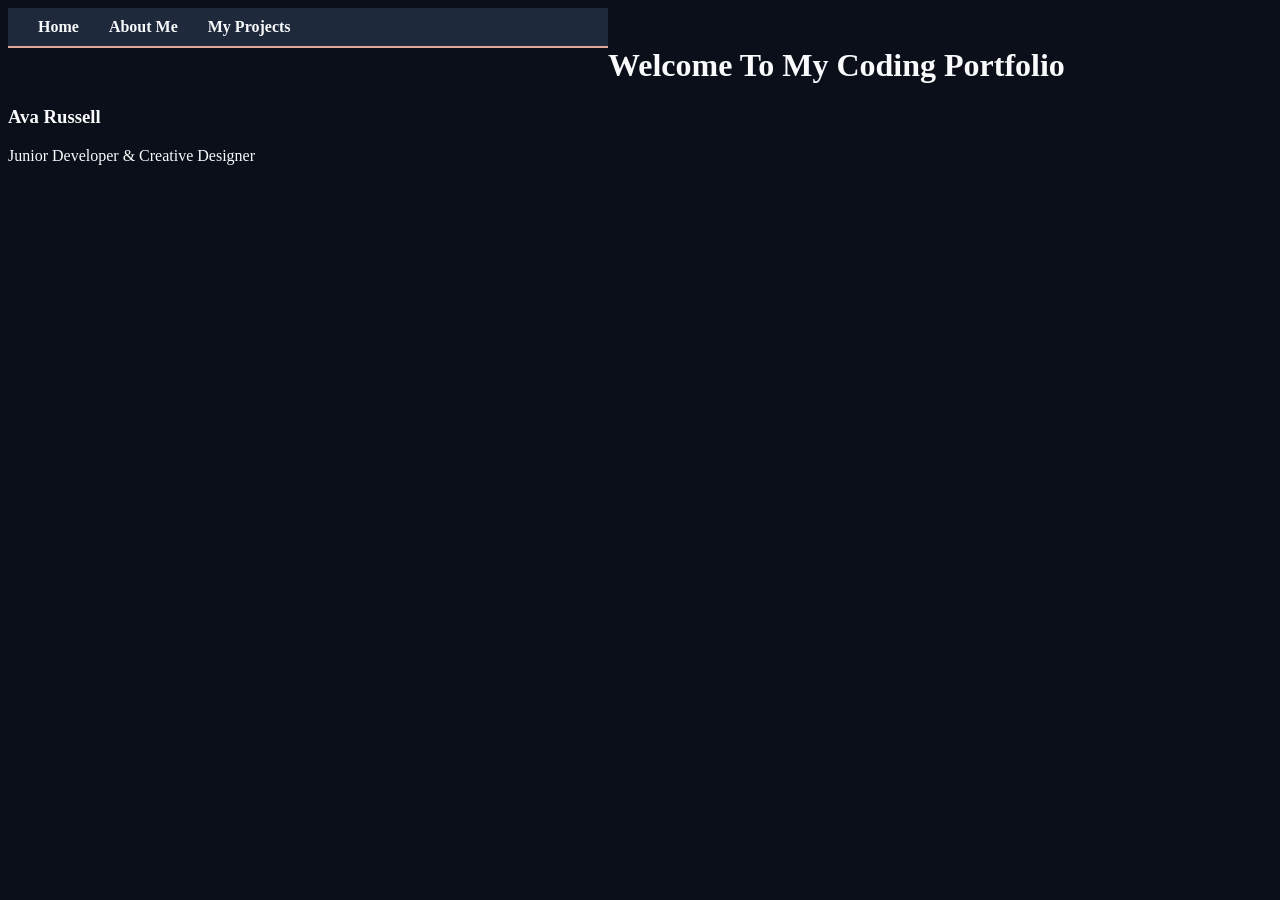
==== docs/index.html @ fb31e693 "Add GitHub Pages docs source" ====
<!DOCTYPE html>
<html>
    <head>
        <link rel="shortcut icon" href="" type="image/png"/>
        <link rel="stylesheet" href="style.css" type="text/css"/>
        <meta charset="UTF-8">
        <meta name="viewport" content="width=device-width, initial-scale=1.0">
        <title>Ava Russell | Coding Portfolio</title>
    </head>

    <body>
        <!--- Main navigation -->
        <nav id="mainnav">
            <ul>
                <li><a href="index.html">Home</a></li>
                <li><a href="About.html">About Me</a></li>
                <li><a href="Projects.html">My Projects</a></li>
            </ul>
        </nav>

        <main class="hero-section"></main>
        <br>
        <h1>Welcome To My Coding Portfolio</h1>
        <h3>Ava Russell</h3>
        <p class="tagline">Junior Developer & Creative Designer</p>
    </body>
</html>
---- docs/style.css ----
body {
    font-family: 'Times New Roman', Times, serif;
    background-color: #0B0F19;
    color: #F8FAFC;
}

h1,h2,h3,h4,h5,h6 {
    font-family: 'Times New Roman', Times, serif;
    color: #F8FAFC;
}

#mainnav {
    width: 570px;
    float: left;
    padding-left: 15px;
    padding-right: 15px;
    background-color: #1E293B;
    border-bottom: 2px solid #E0A899;
}

#mainnav ul {
    margin: 0;
    padding: 0;
    list-style-type: none;
    list-style-image: none;
    display: flex;
}

#mainnav li {
    float: left;
}

#mainnav a {
    display: block;
    padding: 10px 15px;
    color: #F8FAFC;
    text-decoration: none;
    font-weight: bold;
    transition: color 0.3s ease;
}

#mainnav a:hover {
    color: #E0A899;
}
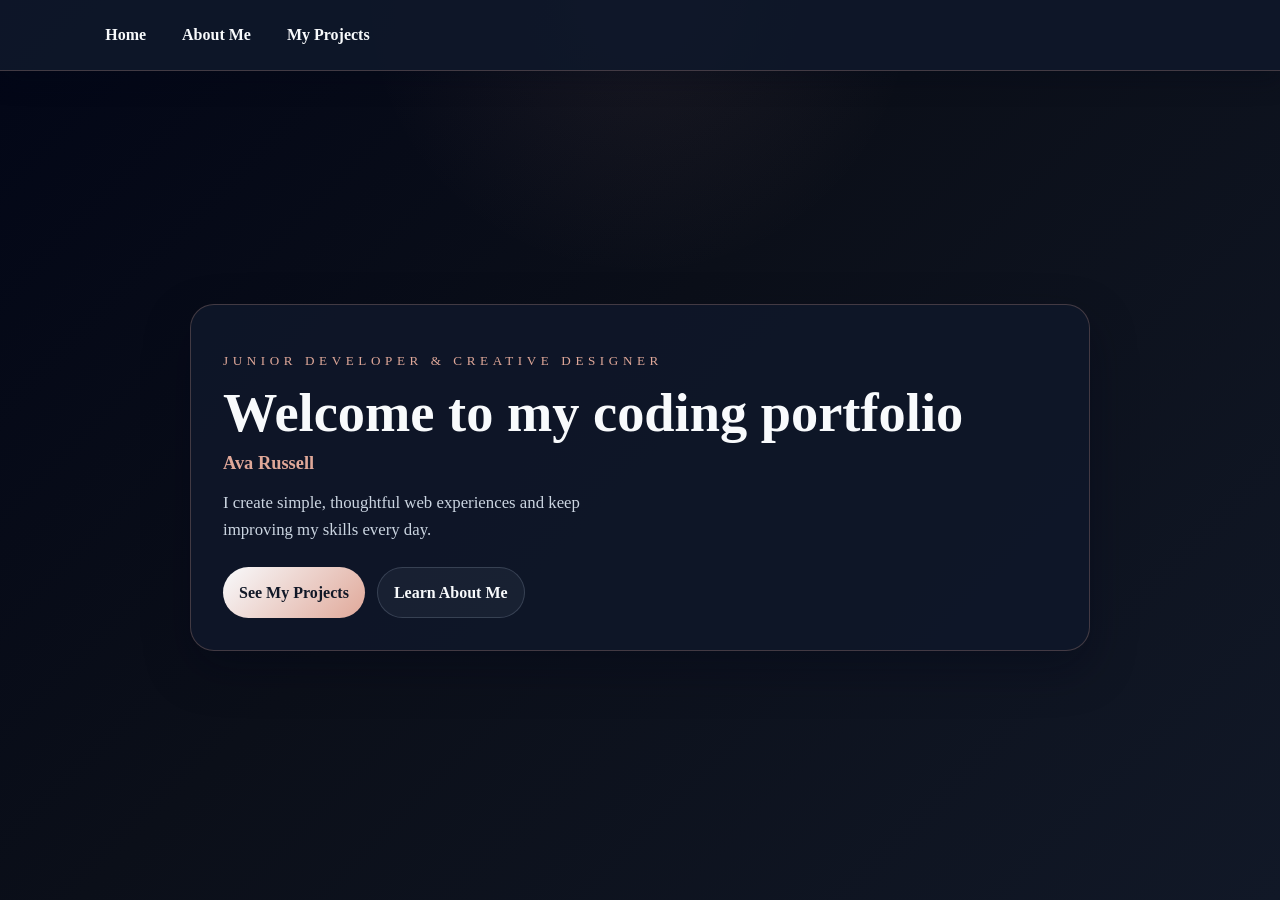
==== commit 9286701f: "Improve homepage styling" ====
--- a/docs/index.html
+++ b/docs/index.html
@@ -9,19 +9,28 @@
     </head>
 
     <body>
-        <!--- Main navigation -->
-        <nav id="mainnav">
-            <ul>
-                <li><a href="index.html">Home</a></li>
-                <li><a href="About.html">About Me</a></li>
-                <li><a href="Projects.html">My Projects</a></li>
-            </ul>
-        </nav>
+        <header class="site-header">
+            <nav id="mainnav">
+                <ul>
+                    <li><a href="index.html">Home</a></li>
+                    <li><a href="About.html">About Me</a></li>
+                    <li><a href="Projects.html">My Projects</a></li>
+                </ul>
+            </nav>
+        </header>
 
-        <main class="hero-section"></main>
-        <br>
-        <h1>Welcome To My Coding Portfolio</h1>
-        <h3>Ava Russell</h3>
-        <p class="tagline">Junior Developer & Creative Designer</p>
+        <main class="hero-section">
+            <section class="hero-card">
+                <p class="eyebrow">Junior Developer & Creative Designer</p>
+                <h1>Welcome to my coding portfolio</h1>
+                <h2>Ava Russell</h2>
+                <p class="tagline">I create simple, thoughtful web experiences and keep improving my skills every day.</p>
+
+                <div class="hero-actions">
+                    <a class="btn btn-primary" href="Projects.html">See My Projects</a>
+                    <a class="btn btn-secondary" href="About.html">Learn About Me</a>
+                </div>
+            </section>
+        </main>
     </body>
 </html>
--- a/docs/style.css
+++ b/docs/style.css
@@ -1,44 +1,146 @@
-body {
-    font-family: 'Times New Roman', Times, serif;
-    background-color: #0B0F19;
-    color: #F8FAFC;
+* {
+    box-sizing: border-box;
 }
 
-h1,h2,h3,h4,h5,h6 {
+:root {
+    --bg: #07111f;
+    --panel: rgba(15, 23, 42, 0.88);
+    --panel-border: rgba(224, 168, 153, 0.25);
+    --text: #F8FAFC;
+    --muted: #CBD5E1;
+    --accent: #E0A899;
+}
+
+body {
+    margin: 0;
+    min-height: 100vh;
     font-family: 'Times New Roman', Times, serif;
-    color: #F8FAFC;
+    background:
+        radial-gradient(circle at top, rgba(224, 168, 153, 0.08), transparent 25%),
+        linear-gradient(135deg, #020617 0%, #0B0F19 45%, #111827 100%);
+    color: var(--text);
+    line-height: 1.6;
+}
+
+.site-header {
+    width: 100%;
 }
 
 #mainnav {
-    width: 570px;
-    float: left;
-    padding-left: 15px;
-    padding-right: 15px;
-    background-color: #1E293B;
-    border-bottom: 2px solid #E0A899;
+    width: 100%;
+    padding: 0.75rem 1rem;
+    background: rgba(15, 23, 42, 0.92);
+    border-bottom: 1px solid var(--panel-border);
+    box-shadow: 0 10px 25px rgba(2, 6, 23, 0.25);
 }
 
 #mainnav ul {
-    margin: 0;
+    margin: 0 auto;
     padding: 0;
-    list-style-type: none;
-    list-style-image: none;
+    max-width: 1100px;
+    list-style: none;
     display: flex;
-}
-
-#mainnav li {
-    float: left;
+    flex-wrap: wrap;
+    gap: 0.35rem;
 }
 
 #mainnav a {
-    display: block;
-    padding: 10px 15px;
-    color: #F8FAFC;
+    display: inline-block;
+    padding: 0.65rem 0.95rem;
+    color: var(--text);
     text-decoration: none;
-    font-weight: bold;
-    transition: color 0.3s ease;
+    font-weight: 700;
+    border-radius: 999px;
+    transition: background-color 0.2s ease, color 0.2s ease;
 }
 
 #mainnav a:hover {
-    color: #E0A899;
+    background: rgba(224, 168, 153, 0.12);
+    color: var(--accent);
 }
+
+.hero-section {
+    display: flex;
+    justify-content: center;
+    align-items: center;
+    min-height: calc(100vh - 72px);
+    padding: 2rem 1rem 3rem;
+}
+
+.hero-card {
+    width: min(900px, 100%);
+    background: var(--panel);
+    border: 1px solid var(--panel-border);
+    border-radius: 24px;
+    padding: 2rem;
+    box-shadow: 0 18px 45px rgba(2, 6, 23, 0.35);
+}
+
+.eyebrow {
+    text-transform: uppercase;
+    letter-spacing: 0.35em;
+    font-size: 0.82rem;
+    color: var(--accent);
+}
+
+h1,
+h2,
+h3,
+h4,
+h5,
+h6 {
+    font-family: 'Times New Roman', Times, serif;
+    color: var(--text);
+}
+
+h1 {
+    margin: 0.2rem 0 0.4rem;
+    font-size: clamp(2rem, 6vw, 3.4rem);
+    line-height: 1.08;
+}
+
+h2 {
+    margin: 0;
+    font-size: 1.15rem;
+    color: var(--accent);
+}
+
+.tagline {
+    margin-top: 0.75rem;
+    color: var(--muted);
+    font-size: 1.05rem;
+    max-width: 48ch;
+}
+
+.hero-actions {
+    display: flex;
+    flex-wrap: wrap;
+    gap: 0.75rem;
+    margin-top: 1.4rem;
+}
+
+.btn {
+    display: inline-flex;
+    align-items: center;
+    justify-content: center;
+    padding: 0.75rem 1rem;
+    border-radius: 999px;
+    text-decoration: none;
+    font-weight: 700;
+    transition: transform 0.15s ease, opacity 0.15s ease;
+}
+
+.btn:hover {
+    transform: translateY(-1px);
+}
+
+.btn-primary {
+    color: #111827;
+    background: linear-gradient(135deg, #F8FAFC, #E0A899);
+}
+
+.btn-secondary {
+    color: var(--text);
+    background: rgba(148, 163, 184, 0.08);
+    border: 1px solid rgba(148, 163, 184, 0.25);
+}
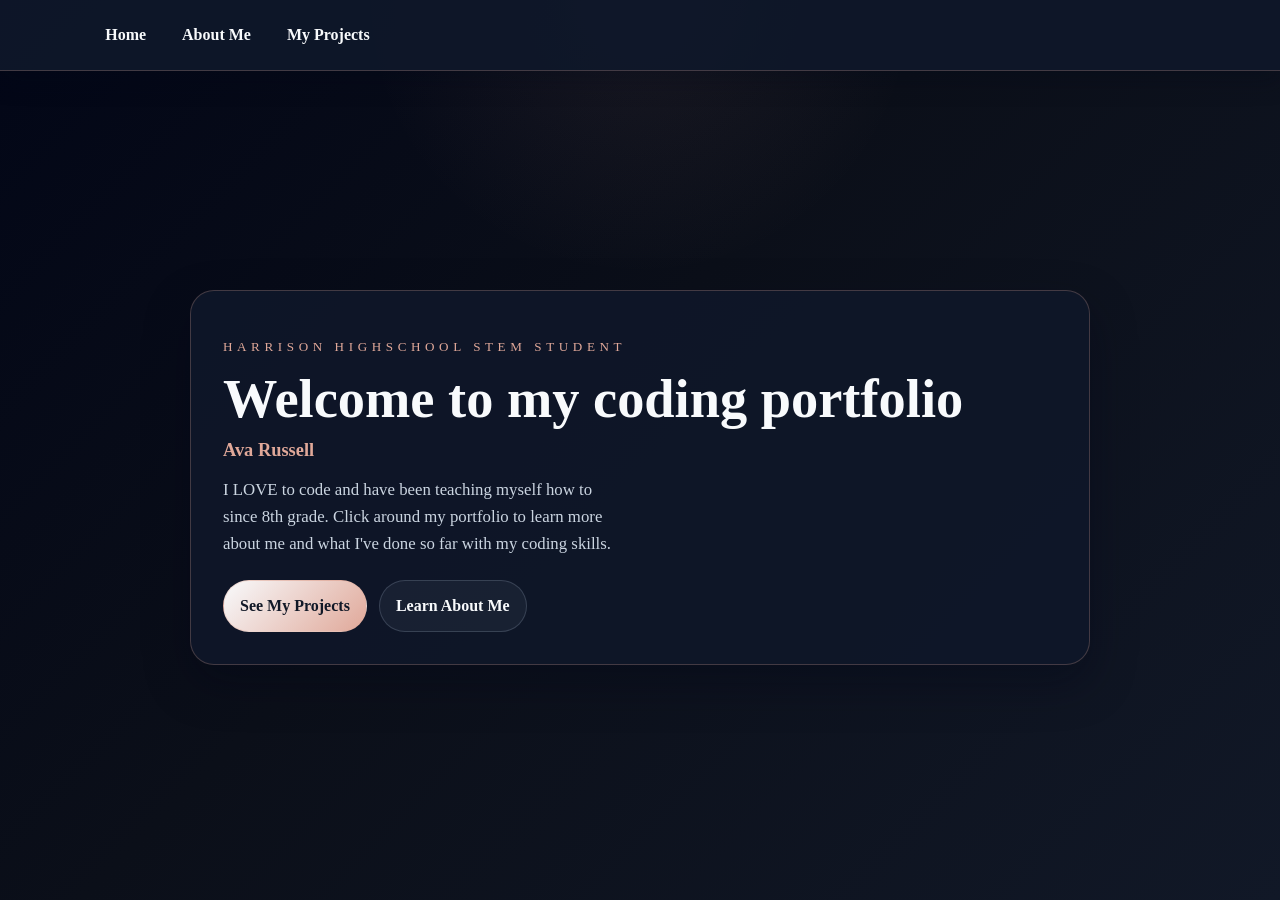
==== commit 1c9ba2e8: "Update portfolio pages" ====
--- a/docs/index.html
+++ b/docs/index.html
@@ -21,10 +21,10 @@
 
         <main class="hero-section">
             <section class="hero-card">
-                <p class="eyebrow">Junior Developer & Creative Designer</p>
+                <p class="eyebrow">Harrison Highschool STEM Student</p>
                 <h1>Welcome to my coding portfolio</h1>
                 <h2>Ava Russell</h2>
-                <p class="tagline">I create simple, thoughtful web experiences and keep improving my skills every day.</p>
+                <p class="tagline"> I LOVE to code and have been teaching myself how to since 8th grade. Click around my portfolio to learn more about me and what I've done so far with my coding skills. </p>
 
                 <div class="hero-actions">
                     <a class="btn btn-primary" href="Projects.html">See My Projects</a>
--- a/docs/style.css
+++ b/docs/style.css
@@ -20,6 +20,98 @@
         linear-gradient(135deg, #020617 0%, #0B0F19 45%, #111827 100%);
     color: var(--text);
     line-height: 1.6;
+}
+
+.page-shell {
+    width: min(1100px, calc(100% - 1.5rem));
+    margin: 0 auto;
+    padding: 2rem 0 3rem;
+}
+
+.page-card {
+    background: var(--panel);
+    border: 1px solid var(--panel-border);
+    border-radius: 24px;
+    padding: 1.5rem;
+    box-shadow: 0 18px 45px rgba(2, 6, 23, 0.35);
+}
+
+.page-intro {
+    color: var(--muted);
+    max-width: 60ch;
+}
+
+.project-grid {
+    display: grid;
+    grid-template-columns: repeat(auto-fit, minmax(280px, 1fr));
+    gap: 1rem;
+    margin-top: 1.25rem;
+}
+
+.project-card {
+    display: flex;
+    flex-direction: column;
+    gap: 0.75rem;
+    background: rgba(15, 23, 42, 0.9);
+    border: 1px solid var(--panel-border);
+    border-radius: 18px;
+    padding: 1rem;
+}
+
+.project-tag {
+    display: inline-block;
+    width: fit-content;
+    padding: 0.35rem 0.5rem;
+    border-radius: 999px;
+    background: rgba(224, 168, 153, 0.12);
+    color: var(--accent);
+    font-size: 0.85rem;
+    text-transform: uppercase;
+    letter-spacing: 0.18em;
+}
+
+.project-card h2 {
+    margin: 0;
+    font-size: 1.15rem;
+}
+
+.project-card p {
+    margin: 0;
+    color: var(--muted);
+}
+
+.project-highlights {
+    margin: 0;
+    padding-left: 1rem;
+    color: var(--text);
+}
+
+.about-layout {
+    display: grid;
+    gap: 1.25rem;
+}
+
+.about-panels {
+    display: grid;
+    grid-template-columns: repeat(auto-fit, minmax(220px, 1fr));
+    gap: 1rem;
+}
+
+.mini-panel {
+    background: rgba(15, 23, 42, 0.92);
+    border: 1px solid var(--panel-border);
+    border-radius: 18px;
+    padding: 1rem;
+}
+
+.mini-panel h2 {
+    margin-top: 0;
+    font-size: 1.05rem;
+}
+
+.mini-panel p {
+    color: var(--muted);
+    margin-bottom: 0;
 }
 
 .site-header {
@@ -134,9 +226,11 @@
     transform: translateY(-1px);
 }
 
-.btn-primary {
+.btn-primary,
+.project-card .btn {
     color: #111827;
     background: linear-gradient(135deg, #F8FAFC, #E0A899);
+    border: 1px solid rgba(224, 168, 153, 0.35);
 }
 
 .btn-secondary {
